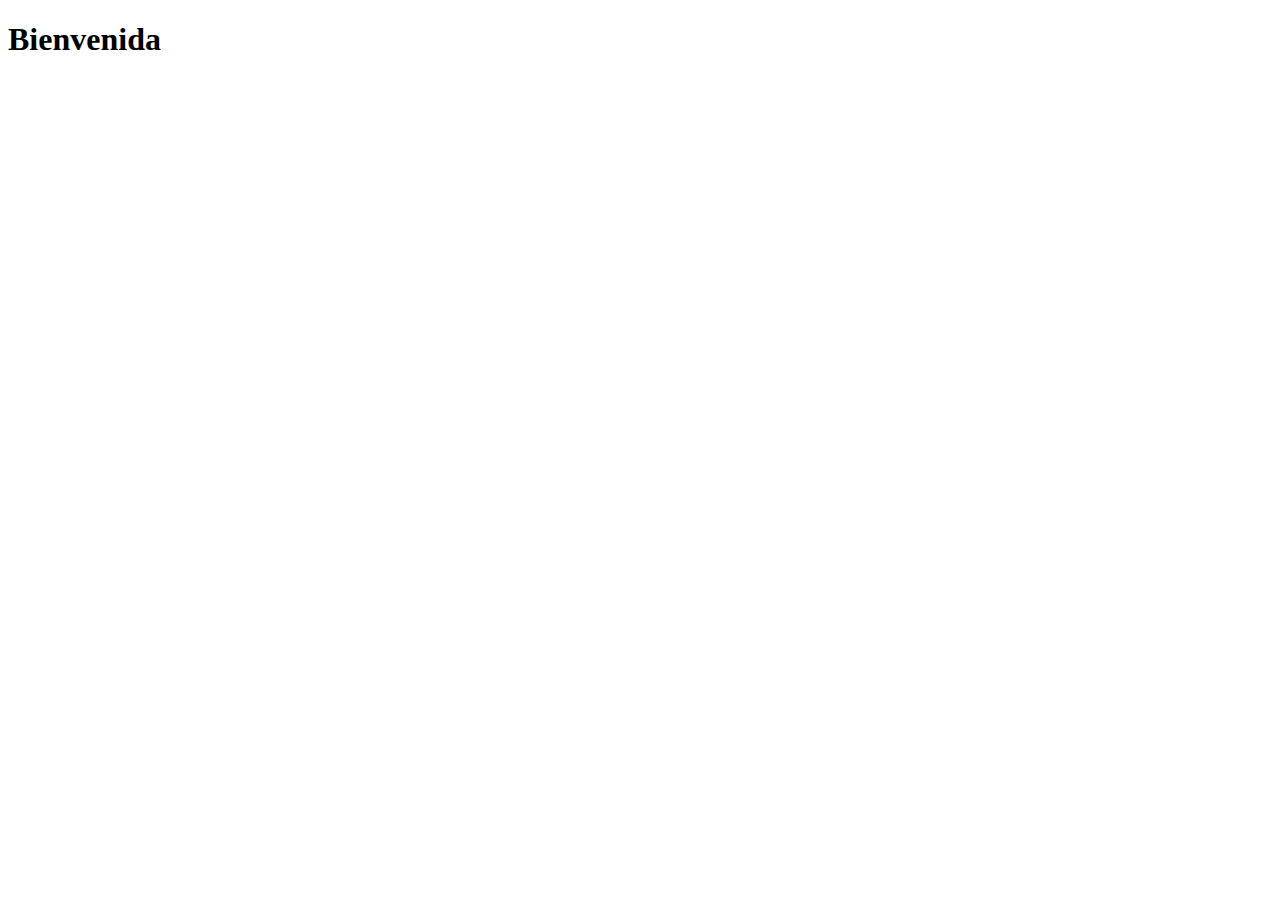
==== formulario_login/index.html @ 88249d0c "feat: formulario de login" ====
<!DOCTYPE html>
<html lang="en">
<head>
    <meta charset="UTF-8">
    <meta name="viewport" content="width=device-width, initial-scale=1.0">
    <title>Document</title>
</head>
<body>
    <h1>Bienvenida</h1>
</body>
</html>
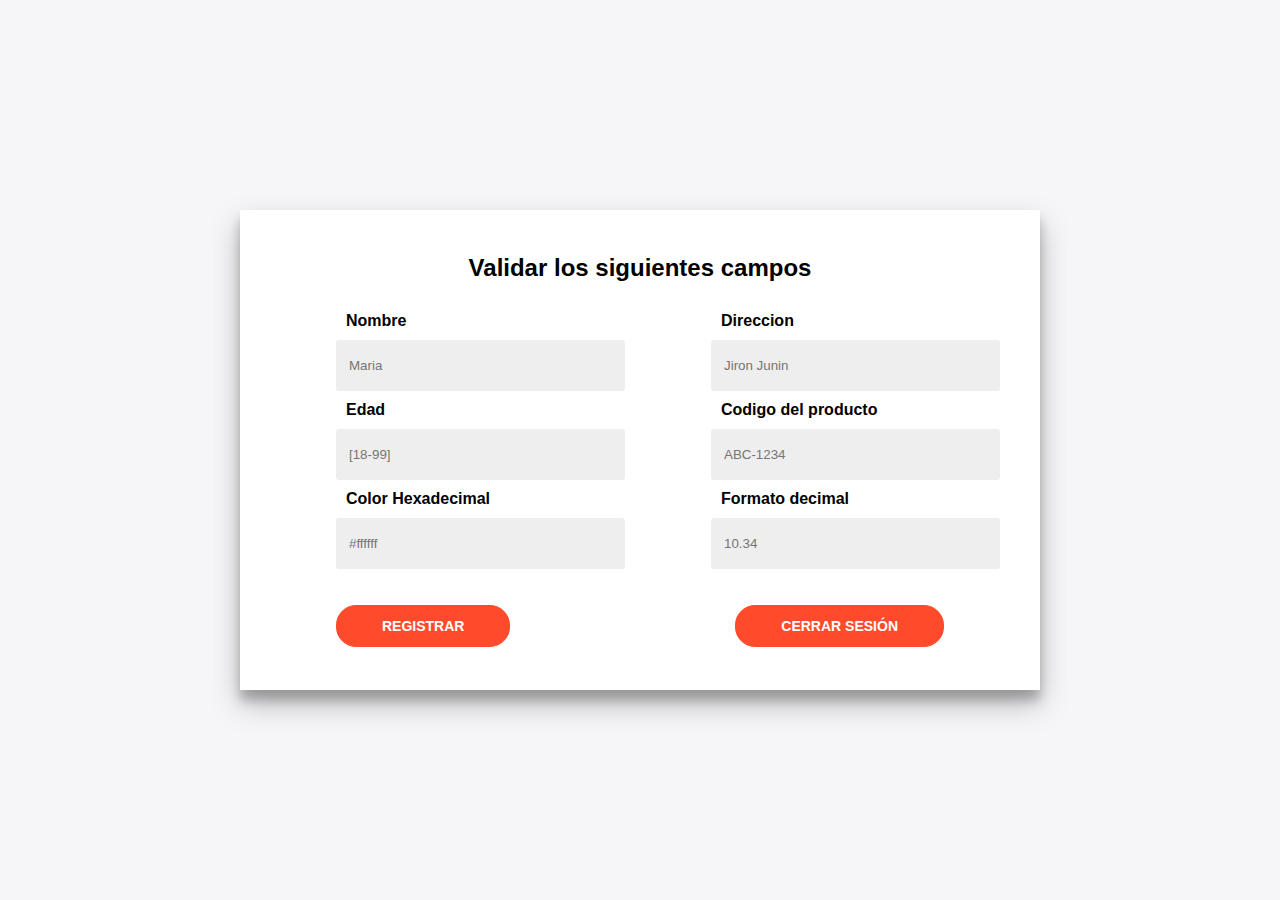
==== commit 2bc28ecf: "feat: formulario" ====
--- a/formulario_login/index.html
+++ b/formulario_login/index.html
@@ -1,11 +1,91 @@
 <!DOCTYPE html>
 <html lang="en">
+
 <head>
     <meta charset="UTF-8">
     <meta name="viewport" content="width=device-width, initial-scale=1.0">
-    <title>Document</title>
+    <link rel="stylesheet" href="css/styles.css">
+    <title>Login</title>
 </head>
+
 <body>
-    <h1>Bienvenida</h1>
+    <div class="container">
+        <div class="login">
+            <h2>Validar los siguientes campos</h2>
+            <form action="" class="formulario_signup" id="formulario">
+                <div class="formulario__grupo-inline">
+                    <div class="formulario__grupo" id="grupo__nombre">
+                        <label for="nombre" class="formulario__label">Nombre</label>
+                        <div class="formulario__grupo-input">
+                            <input type="text" class="formulario__input" name="nombre" id="nombre" placeholder="Maria">
+                            <i class="formulario__validacion-estado fas fa-times-circle"></i>
+                        </div>
+                        <span class="formulario__input-error">El nombre solo puede contener letras y espacios.</span>
+                    </div>
+                    <div class="formulario__grupo" id="grupo__direccion">
+                        <label for="direccion" class="formulario__label">Direccion</label>
+                        <div class="formulario__grupo-input">
+                            <input type="text" class="formulario__input" name="direccion" id="direccion"
+                                placeholder="Jiron Junin">
+                            <i class="formulario__validacion-estado fas fa-times-circle"></i>
+                        </div>
+                        <span class="formulario__input-error">La dirección no debe contener caracteres
+                            especiales.</span>
+                    </div>
+                </div>
+                <div class="formulario__grupo-inline">
+                    <div class="formulario__grupo" id="grupo__edad">
+                        <label for="edad" class="formulario__label">Edad</label>
+                        <div class="formulario__grupo-input">
+                            <input type="text" class="formulario__input" name="edad" id="edad" placeholder="[18-99]">
+                            <i class="formulario__validacion-estado fas fa-times-circle"></i>
+                        </div>
+                        <span class="formulario__input-error">La edad debe ser un número entre 18 y 99.</span>
+                    </div>
+                    <div class="formulario__grupo" id="grupo__codigo_producto">
+                        <label for="codigo_producto" class="formulario__label">Codigo del producto</label>
+                        <div class="formulario__grupo-input">
+                            <input type="text" class="formulario__input" name="codigo_producto" id="codigo_producto"
+                                placeholder="ABC-1234">
+                            <i class="formulario__validacion-estado fas fa-times-circle"></i>
+                        </div>
+                        <span class="formulario__input-error">El codigo del producto tiene el formato ABC-1234.</span>
+                    </div>
+                </div>
+                <div class="formulario__grupo-inline">
+                    <div class="formulario__grupo" id="grupo__color_hexadecimal">
+                        <label for="color_hexadecimal" class="formulario__label">Color Hexadecimal</label>
+                        <div class="formulario__grupo-input">
+                            <input type="text" class="formulario__input" name="color_hexadecimal" id="color_hexadecimal"
+                                placeholder="#ffffff">
+                            <i class="formulario__validacion-estado fas fa-times-circle"></i>
+                        </div>
+                        <span class="formulario__input-error">Validación de Color Hexadecimal.</span>
+                    </div>
+                    <div class="formulario__grupo" id="grupo__formato_decimal">
+                        <label for="formato_decimal" class="formulario__label">Formato decimal</label>
+                        <div class="formulario__grupo-input">
+                            <input type="text" class="formulario__input" name="formato_decimal" id="formato_decimal"
+                                placeholder="10.34">
+                            <i class="formulario__validacion-estado fas fa-times-circle"></i>
+                        </div>
+                        <span class="formulario__input-error">Precio en formato decimal con hasta dos decimales</span>
+                    </div>
+                </div>
+                <br>
+                <br>
+                <div class="formulario__grupo formulario__grupo-inline">
+                    <div class="formulario__grupo-input">
+                        <button type="submit" class="formulario__btn">Registrar</button>
+                    </div>
+                    <div class="formulario__grupo-input">
+                        <button onclick="cerrarSesion()" class="cerrar-sesion-btn">Cerrar Sesión</button>
+                    </div>
+                </div>
+            </form>
+        </div>
+    </div>
+    <script src="js/signup.js"></script>
 </body>
+
 </html>--- a/formulario_login/css/styles.css
+++ b/formulario_login/css/styles.css
@@ -0,0 +1,174 @@
+body {
+    font-family: 'Arial', sans-serif;
+    background: #f6f5f7;
+    display: flex;
+    justify-content: center;
+    align-items: center;
+    height: 100vh;
+    margin: 0;
+}
+
+.container {
+    box-shadow: 0 14px 28px rgba(0, 0, 0, 0.25), 0 10px 10px rgba(0, 0, 0, 0.22);
+    display: flex;
+    width: 800px;
+    max-width: 100%;
+    min-height: 480px;
+}
+
+.login,
+.register {
+    flex: 1;
+    display: flex;
+    flex-direction: column;
+    justify-content: center;
+    align-items: center;
+    padding: 20px;
+}
+
+.login {
+    background-color: #ffffff;
+}
+
+.register {
+    background: linear-gradient(to right, #ff4b2b, #ff416c);
+    color: #ffffff;
+}
+
+h2 {
+    margin: 0 0 20px 0;
+    font-weight: bold;
+    font-size: 24px;
+}
+
+
+.formulario {
+    display: flex;
+    flex-direction: column;
+    align-items: center;
+    width: 80%;
+}
+
+.formulario_signup {
+    display: flex;
+    flex-direction: column;
+    width: 80%;
+}
+
+.formulario__grupo-inline {
+    display: flex;
+    justify-content: space-between;
+}
+
+input[type="submit"],
+button {
+    border-radius: 20px;
+    border: 1px solid #ff4b2b;
+    background-color: #ff4b2b;
+    color: #ffffff;
+    font-size: 14px;
+    font-weight: bold;
+    padding: 12px 45px;
+    text-transform: uppercase;
+    transition: transform 80ms ease-in;
+    cursor: pointer;
+}
+
+input[type="submit"]:hover,
+button:hover {
+    background-color: #ff416c;
+    border-color: #ff416c;
+}
+
+input[type="submit"]:active,
+button:active {
+    transform: scale(0.95);
+}
+
+a {
+    color: #333;
+    font-size: 14px;
+    text-decoration: none;
+    margin: 15px 0;
+}
+
+a:hover {
+    text-decoration: underline;
+}
+
+.formulario__label {
+    display: block;
+    font-weight: 700;
+    padding: 10px;
+    cursor: pointer;
+}
+
+.formulario__input {
+    width: 100%;
+    background-color: #eee;
+    border: 3px solid transparent;
+    border-radius: 3px;
+    height: 45px;
+    line-height: 45px;
+    padding: 0 40px 0 10px;
+    transition: .3s ease all;
+}
+
+.formulario__input:focus {
+    border: 2px solid #0075FF;
+    outline: none;
+    box-shadow: 3px 0px 30px rgba(163, 163, 163, 0.4);
+}
+
+.formulario__input-error {
+    font-size: 10px;
+    margin-bottom: 0;
+    display: none;
+}
+
+.formulario__input-error-activo {
+    display: block;
+}
+
+.formulario__validacion-estado {
+    position: absolute;
+    right: 10px;
+    bottom: 15px;
+    z-index: 100;
+    font-size: 16px;
+    opacity: 0;
+}
+
+.formulario__grupo-btn-enviar {
+    display: flex;
+    flex-direction: column;
+    align-items: center;
+}
+
+.formulario__mensaje-exito {
+    font-size: 14px;
+    color: #119200;
+    display: none;
+}
+
+.formulario__mensaje-exito-activo {
+    display: block;
+}
+
+.formulario__grupo-correcto .formulario__validacion-estado {
+    color: #1ed12d;
+    opacity: 1;
+}
+
+.formulario__grupo-incorrecto .formulario__label {
+    color: #ff4b2b;
+}
+
+.formulario__grupo-incorrecto .formulario__validacion-estado {
+    color: #ff4b2b;
+    opacity: 1;
+}
+
+.formulario__grupo-incorrecto .formulario__input {
+    border: 2px solid #ff4b2b;
+}